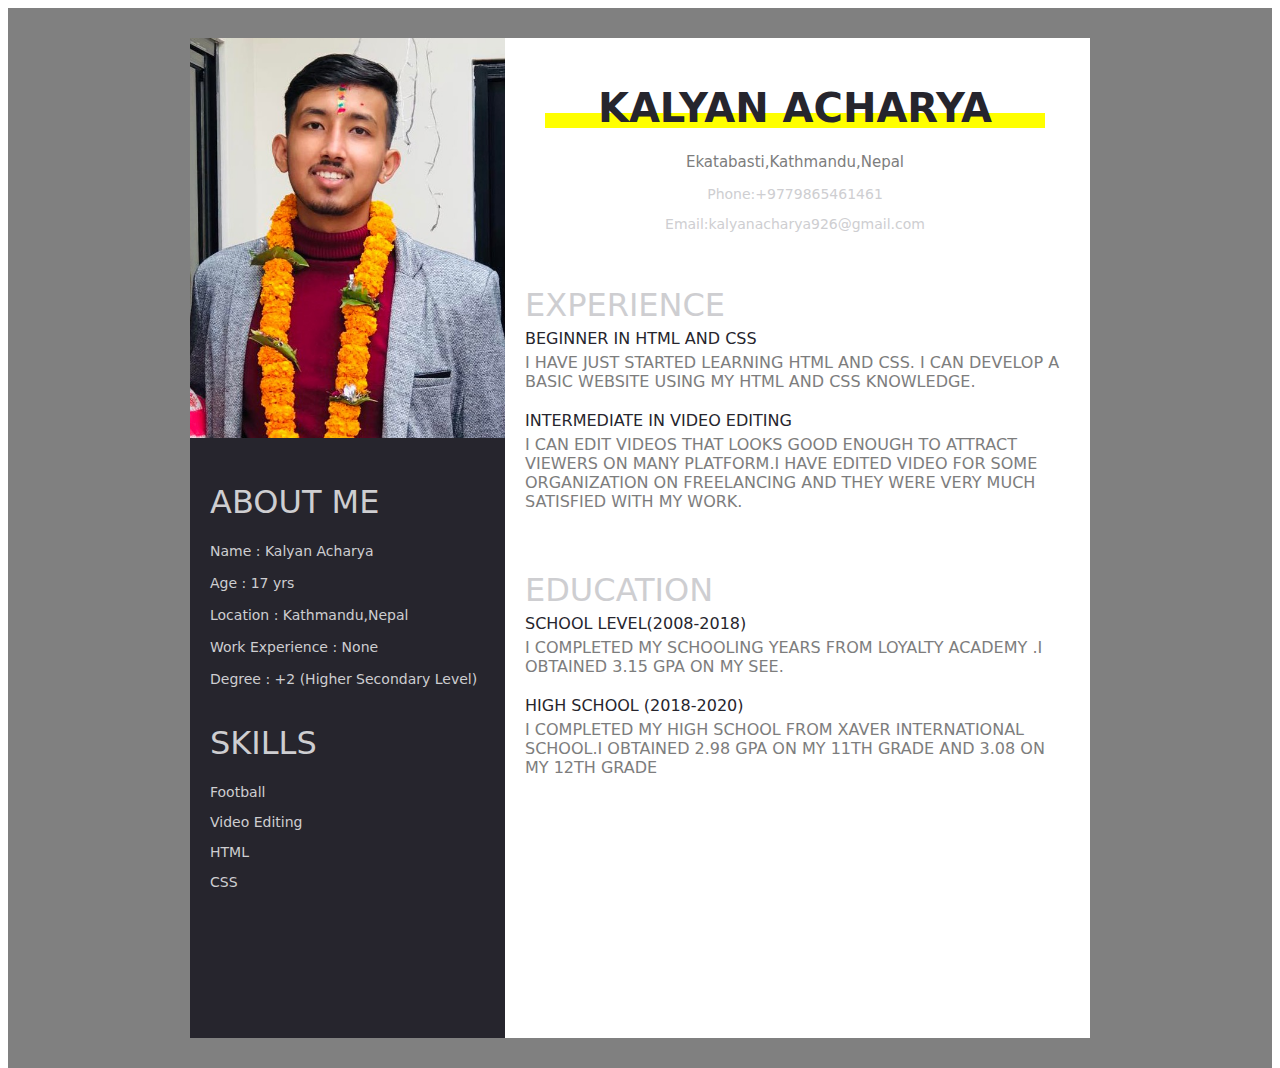
==== CV.html @ 1725e977 "new" ====
<!DOCTYPE HTML>
<html class="CV-bg">
<head>
<title>CV</title>
<link rel="stylesheet" href="style.css">
</head>

<body>
<div class="box-outer">
<div class="cv-box">
<div class="box-1">
<img src="kal.jpg" class="profile">
<div class="content">
<h1><b>About Me</b></h1>
<p>
Name            :     Kalyan Acharya
<br></br>
Age              :       17 yrs
<br></br>
Location         : Kathmandu,Nepal
<br></br>
Work Experience : None
<br></br>
Degree                  : +2 (Higher Secondary Level)     
<br></br>
</p>

<h1>Skills</h1>
<p>Football</p>
<p>Video Editing</p>
<p>HTML</p>
<p>CSS</p>
</div>
</div>
<div class="box-2">
<div class="intro">
<h1>Kalyan Acharya</h1>
<hr class="hr"/>
<div class="clearfix"></div>
<p class="intro-p">Ekatabasti,Kathmandu,Nepal</p>
<p>Phone:+9779865461461</p>
<p>Email:kalyanacharya926@gmail.com</p>
</div>
<div class="content-2">
<h1 class="head">Experience</h1>
<p class="para-1">Beginner in HTML and CSS</p>
<p class="para-2">I have just started learning HTML and CSS. I can develop a basic website using my html and css knowledge.</p>
<p class="para-1">Intermediate in Video Editing</p>
<p class="para-2">I can edit videos that looks good enough to attract viewers on many platform.I have edited video for some organization on freelancing and they were very much satisfied with my work.</p>
</div>
<div class="content-2">
<h1 class="head">Education</h1>
<p class="para-1">School level(2008-2018)</p>
<p class="para-2">I completed my schooling years from Loyalty Academy .I obtained 3.15 gpa on my SEE.</p>
<p class="para-1">High School (2018-2020)</p>
<p class="para-2">I completed my High school from Xaver International School.I obtained 2.98 Gpa on my 11th grade and 3.08 on my 12th grade</p>
</div>
</html>
---- style.css ----
body{
	background-color:Grey;
}
.new{
	background-color:pink;
	text-align:center;
	font-family: 'Lobster',cursive;
	text-shadow:2px 2px black;
	margin:20px;
	color:white;
	Padding:30px;
	font-size:40px;
}
.middle{
	background-color:Grey;
	margin:20px;
	text-align:center;
	font-weight:lighter;
	color:white;
}
.hi{
	background-color:Grey;
	font-size:20px;
	margin:30px;
	background:linear-gradient(Black,grey);
	color:white;
}
.foot{
	background-color:grey;
    margin:50px;
	font-weight:lighter;
	text-align:center;
	background:linear-gradient(to bottom ,white);
	text-shadow:1px 1px grey;
	padding:10px,5px,10px,5px;
	font-family: 'Lobster',cursive;
}
.hi1{
	background-color:Red;
}
.second-bg{
	background-color:Grey;

}

.container {
    display: grid;
    grid-template-columns: 500px auto auto auto;
    grid-template-rows: 100px 200px 200px 30px ;
    grid-gap:10px;
    padding: 20px;  
    text-align:left;
}
.header {
    grid-column-start: 1;
    grid-column-end:  25;
    grid-row-start: 1;
    grid-row-end: 1;
	Margin:auto 200px auto 200px;
	background:linear-gradient(pink,grey);
	text-align: center;

}

.item1 {
    grid-column-start: 1;
    grid-column-end: 1;
    grid-row-start: 2;
    grid-row-end:7;  	
    text-align:center;
    background:linear-gradient(pink,grey);
	
}

.item2 {
    grid-column-start: 2;
	grid-column-end:20;
    grid-row-start: 2; 
    grid-row-end: 7; 
    text-align:center;
	width:800px;
	height:500px;
	background:linear-gradient(white,grey);
}
.me{
	text-align:left;
	padding-left:10px;
}
.img{
	position:center-top;
	padding-left:400px;
}
.img2{
	position:absolute;
    top:200px;
	right:100px;
	padding-right:300px;
}

.CV-bg{
	margin:0px;
	padding:0px;
	background-color:white;
	height:150px;
	
}
.clearfix{
	clear:both;
}
.cv-box{
	width:900px;
	height:1000px;
	margin:0 auto;
	background-color:white;
}
.box-outer{
	padding:30px;
}
.box-1{
	background-color:#26252d;
	width:35%;
	float:left;
	height:1000px;
}
.box-2{
	width:60%;
	float:left;
	padding:20px;
}
.profile{
	width:100%;
	height:40%;
}
.content{
	padding:20px;
}
h1{
	color:#ceced1;
	font-family:system-ui;
	font-weight:300;
	text-transform: uppercase;
}
p{
	color:#ceced1;
	Font-family:system-ui;
	font-weight:300;
	font-size:14px;
}
.intro{
	text-align:center;
}
.intro h1{
	font-size:40px;
	font-weight:bold;
	color:#26252d;
}
.hr{
	height:15px;
	border:none;
	background-color:yellow;
	margin:-45px 20px;
}
.intro-p{
	color:#7d7d7d;
	font-family:system-ui;
	font-weight:300;
	font-size:15px;
	margin-top:13%;
}
.content-2{
	padding-top:40px;
}
.head{
	color:#2652d;
    font-family:system-ui;
	font-weight:400;
	text-transform:uppercase;
	margin:0px;
}
.para-1{
	font-size:16px;
	text-transform:uppercase;
	color:#26252d;
	font-weight:400;
	margin:5px 0px;
	margin-top;10px;
}
.para-2{
	font-size:16px;
	text-transform:uppercase;
	color:#7d7d7d;
	font-weight:400;
	margin-bottom:20px;
	margin-top:0px;
}
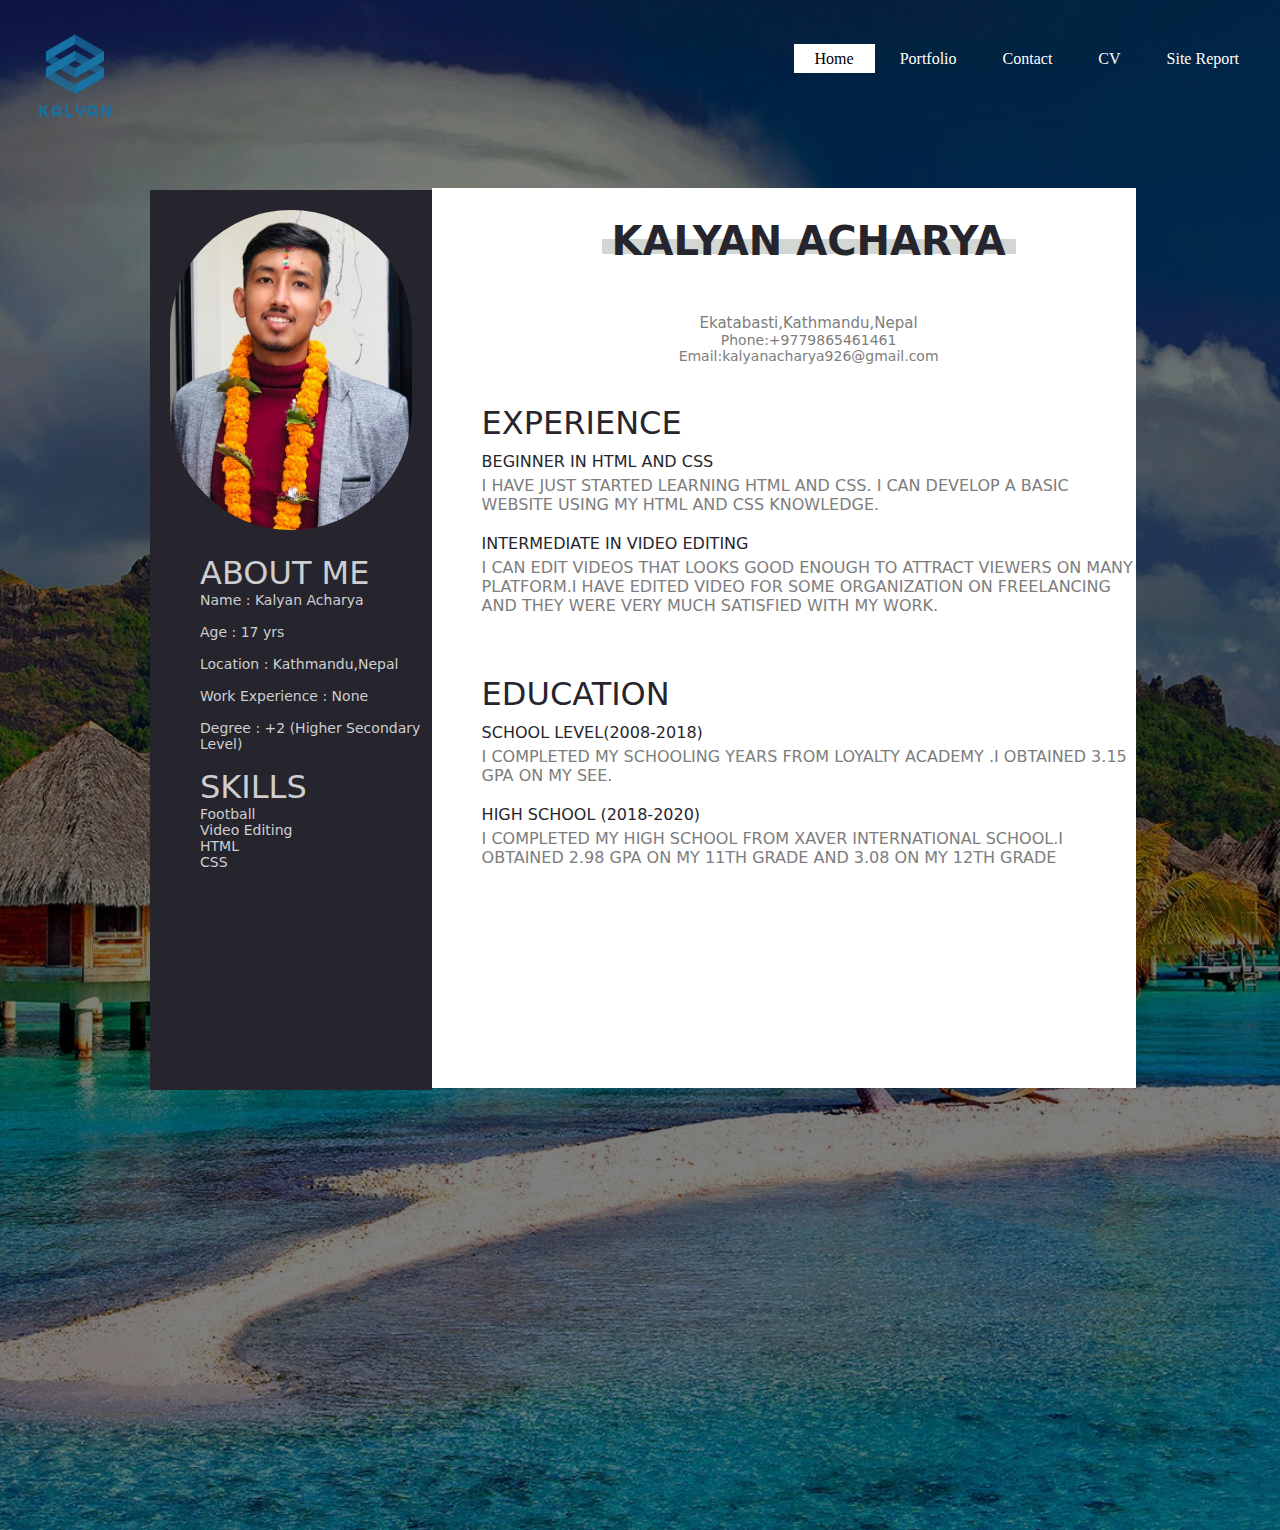
==== commit 266fc126: "push" ====
--- a/CV.html
+++ b/CV.html
@@ -1,11 +1,24 @@
 <!DOCTYPE HTML>
-<html class="CV-bg">
+<html>
 <head>
 <title>CV</title>
 <link rel="stylesheet" href="style.css">
 </head>
-
 <body>
+<header>
+<div class="main">
+<div class="logo">
+ <a href="file:///D:/Assignment/Assignment/index.html"><img src="LO.png" alt="Logo of my page"></a>
+ </div>
+<ul>
+<li class="active"><a href="file:///D:/Assignment/Assignment/index.html">Home</a></li>
+<li><a href="file:///D:/Assignment/Assignment/portfolio.html">Portfolio</a></li>
+<li><a href="file:///D:/Assignment/Assignment/form.html">Contact</a></li>
+<li><a href="file:///D:/Assignment/Assignment/CV.html">CV</a></li>
+<li><a href="#">Site Report</a></li>
+</ul>
+</div>
+</header>
 <div class="box-outer">
 <div class="cv-box">
 <div class="box-1">
@@ -38,8 +51,8 @@
 <hr class="hr"/>
 <div class="clearfix"></div>
 <p class="intro-p">Ekatabasti,Kathmandu,Nepal</p>
-<p>Phone:+9779865461461</p>
-<p>Email:kalyanacharya926@gmail.com</p>
+<p class="helll">Phone:+9779865461461</p>
+<p class="helll">Email:kalyanacharya926@gmail.com</p>
 </div>
 <div class="content-2">
 <h1 class="head">Experience</h1>
--- a/style.css
+++ b/style.css
@@ -1,46 +1,69 @@
+*{
+	margin:0;
+	padding:0;
+	box-sizing: border-box;
+}
 body{
-	background-color:Grey;
-}
-.new{
-	background-color:pink;
-	text-align:center;
-	font-family: 'Lobster',cursive;
-	text-shadow:2px 2px black;
-	margin:20px;
+	background-image:linear-gradient(rgba(0,0,0,0.5),rgba(0,0,0,0.5)),url(Bga.jpg);
+	background-repeat:no-repeat;
+	height:170vh;
+	background-size:cover;
+	background-position:center;
+}
+ul{
+	float:right;
+	list-style-type:none;
+	margin-top:15px;
+	padding:20px;
+}
+ul li{
+	display:inline-block;
+	margin-top:15px;
+}
+ul li a{
+	text-decoration:none;
+	color:#fff;
+	padding:5px 20px;
+	border:1px solid transparent;
+}
+ul li a:hover{
+	background-color:#fff;
+	color:#000;
+	transition:0.6s ease;
+}
+ul li.active a{
+	background-color:#fff;
+	color:#000;
+}
+.logo img{
+	float:left;
+	width:150px;
+	height:auto;	
+}
+.main{
+	max-width:1350px;
+	margin:auto;
+}
+.title h1 {
 	color:white;
-	Padding:30px;
-	font-size:40px;
+	Font-size:40px;
+	font-weight:bold;
+	margin-top:40px;
 }
 .middle{
-	background-color:Grey;
-	margin:20px;
-	text-align:center;
-	font-weight:lighter;
+     position:absolute;
+     top:50%;
+     left:50%;
+     transform:translate(-50%,-50%);
+}	 
+.title1{
+	position:absolute;
+	top:50%;
+     left:50%;
+     transform:translate(-50%,300%);
+}
+.title1 h3{
 	color:white;
-}
-.hi{
-	background-color:Grey;
-	font-size:20px;
-	margin:30px;
-	background:linear-gradient(Black,grey);
-	color:white;
-}
-.foot{
-	background-color:grey;
-    margin:50px;
-	font-weight:lighter;
-	text-align:center;
-	background:linear-gradient(to bottom ,white);
-	text-shadow:1px 1px grey;
-	padding:10px,5px,10px,5px;
-	font-family: 'Lobster',cursive;
-}
-.hi1{
-	background-color:Red;
-}
-.second-bg{
-	background-color:Grey;
-
 }
 
 .container {
@@ -87,52 +110,99 @@
 	padding-left:10px;
 }
 .img{
-	position:center-top;
+	position:relative;
 	padding-left:400px;
+	padding-top:50px;
 }
 .img2{
-	position:absolute;
+	position:static;
     top:200px;
 	right:100px;
 	padding-right:300px;
 }
-
-.CV-bg{
-	margin:0px;
-	padding:0px;
-	background-color:white;
-	height:150px;
-	
-}
-.clearfix{
-	clear:both;
-}
-.cv-box{
-	width:900px;
-	height:1000px;
-	margin:0 auto;
-	background-color:white;
-}
-.box-outer{
-	padding:30px;
-}
+.contact-form{
+  margin-top:120px;
+  width: 85%;
+  max-width: 600px;
+  background: #f1f1f1;
+  position: absolute;
+  top: 50%;
+  left: 50%;
+  transform: translate(-50%,-50%);
+  padding: 30px 40px;
+  box-sizing: border-box;
+  border-radius: 8px;
+  text-align: center;
+  box-shadow: 0 0 20px #000000b3;
+}
+.contact-form h1{
+  margin-top: 0;
+  font-weight: 200;
+}
+.txtb{
+  border:1px solid grey;
+  margin: 8px 0;
+  padding: 12px 18px;
+  border-radius: 8px;
+}
+.txtb label{
+  display: block;
+  text-align: left;
+  color: #333;
+  text-transform: uppercase;
+  font-size: 14px;
+}
+.txtb input,.txtb textarea{
+  width: 100%;
+  border: none;
+  background: none;
+  outline: none;
+  font-size: 18px;
+  margin-top: 6px;
+}
+.btn{
+  display: inline-block;
+  background: #9b59b6;
+  padding: 14px 0;
+  color: white;
+  text-transform: uppercase;
+  margin-top: 8px;
+  width: 100%;
+}
+
 .box-1{
 	background-color:#26252d;
-	width:35%;
+	width:22%;
 	float:left;
-	height:1000px;
-}
+	height:900px;
+	margin-top:190px;
+	
+
+}
+.box-1 img{
+	padding:20px;
+	border-radius:200px;
+}
+	
 .box-2{
-	width:60%;
+	width:55%;
 	float:left;
-	padding:20px;
+	padding-left:50px;
+	margin-top:100px;
+	background-color:white;
+	height:900px;
+	
+}
+.intro h1{
+	padding-top:30px;
 }
 .profile{
 	width:100%;
 	height:40%;
 }
 .content{
-	padding:20px;
+	padding-left:50px;
+
 }
 h1{
 	color:#ceced1;
@@ -157,8 +227,10 @@
 .hr{
 	height:15px;
 	border:none;
-	background-color:yellow;
-	margin:-45px 20px;
+	background-color:rgb(210, 215, 211);
+	margin:-25px 120px;
+	
+	
 }
 .intro-p{
 	color:#7d7d7d;
@@ -167,11 +239,14 @@
 	font-size:15px;
 	margin-top:13%;
 }
+.helll{
+	color:#7d7d7d;
+}
 .content-2{
 	padding-top:40px;
 }
 .head{
-	color:#2652d;
+	color:#26252d;
     font-family:system-ui;
 	font-weight:400;
 	text-transform:uppercase;
@@ -183,7 +258,7 @@
 	color:#26252d;
 	font-weight:400;
 	margin:5px 0px;
-	margin-top;10px;
+	margin-top:10px;
 }
 .para-2{
 	font-size:16px;
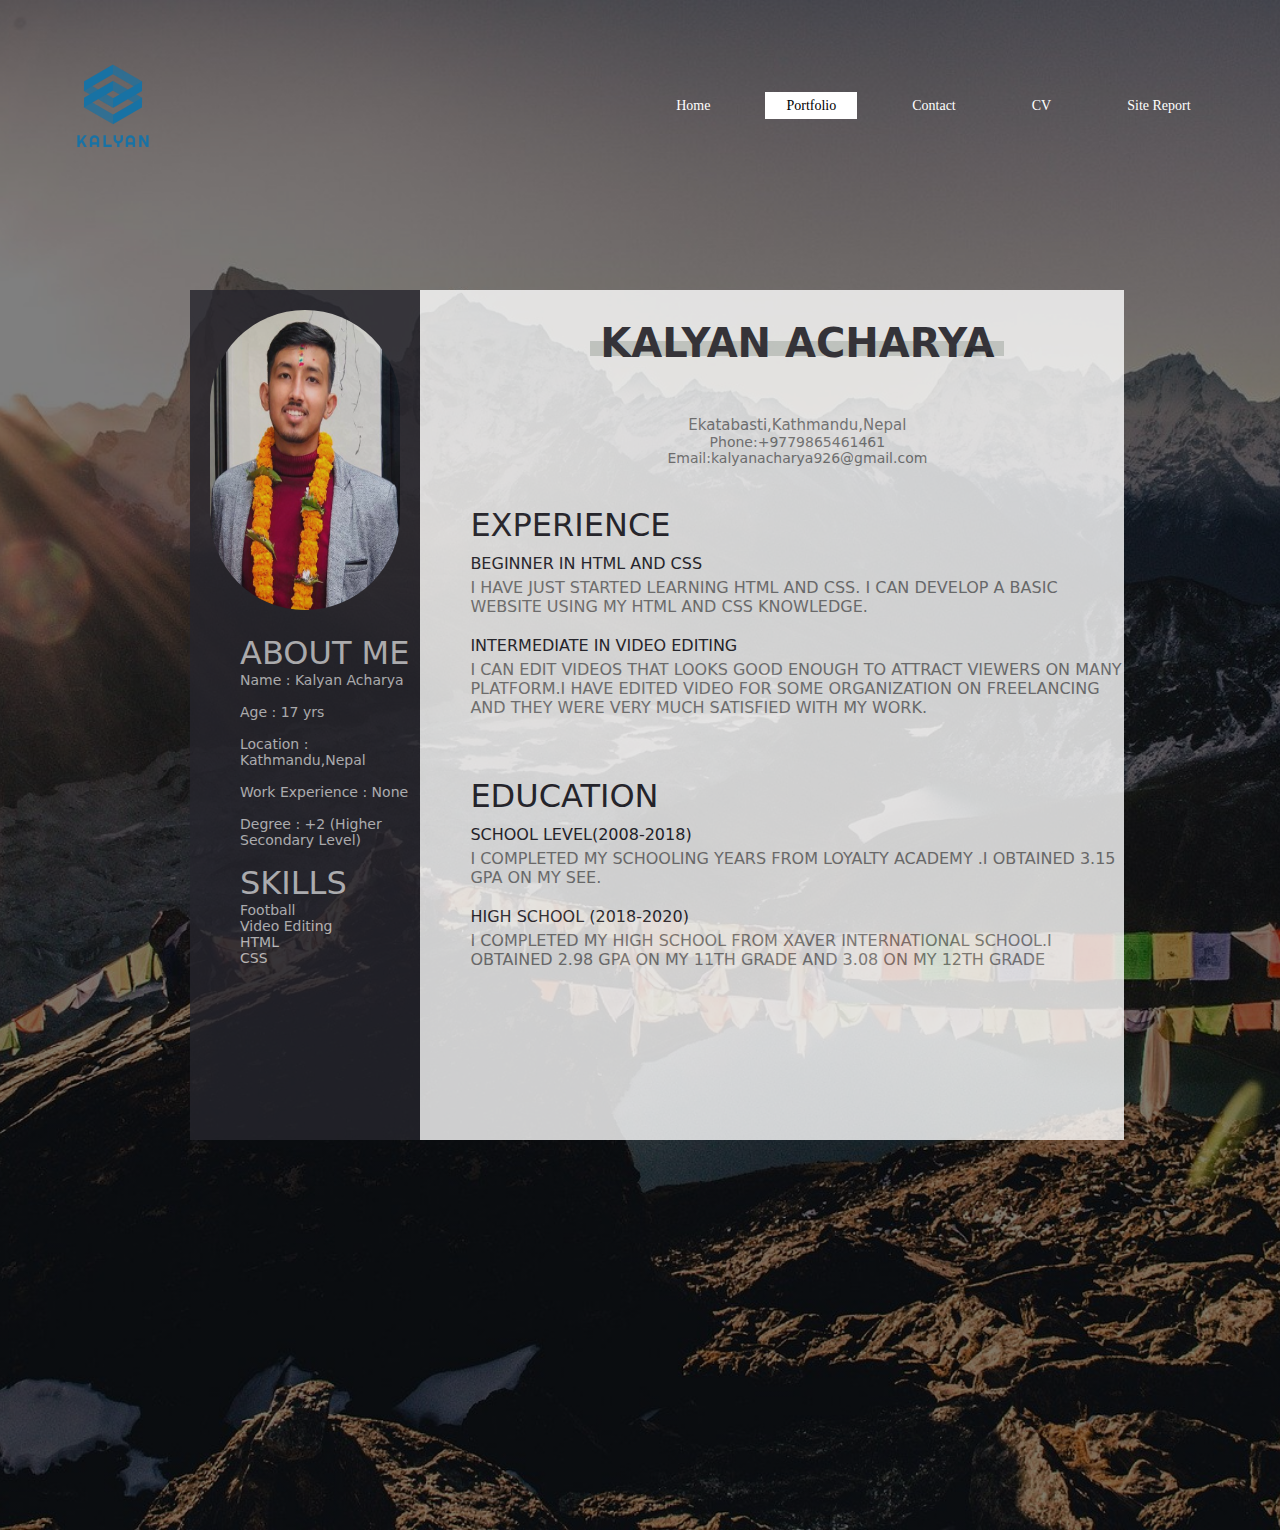
==== commit 6716218a: "push" ====
--- a/CV.html
+++ b/CV.html
@@ -5,20 +5,20 @@
 <link rel="stylesheet" href="style.css">
 </head>
 <body>
-<header>
 <div class="main">
-<div class="logo">
- <a href="file:///D:/Assignment/Assignment/index.html"><img src="LO.png" alt="Logo of my page"></a>
- </div>
+<div class="navbar">
+<img src="LO.png" alt="Logo of my page" class="logo">
+<nav>
 <ul>
-<li class="active"><a href="file:///D:/Assignment/Assignment/index.html">Home</a></li>
-<li><a href="file:///D:/Assignment/Assignment/portfolio.html">Portfolio</a></li>
-<li><a href="file:///D:/Assignment/Assignment/form.html">Contact</a></li>
-<li><a href="file:///D:/Assignment/Assignment/CV.html">CV</a></li>
+<li><a href="index.html">Home</a></li>
+<li class="active"><a href="portfolio.html">Portfolio</a></li>
+<li><a href="form.html">Contact</a></li>
+<li><a href="CV.html">CV</a></li>
 <li><a href="#">Site Report</a></li>
 </ul>
+</nav>
 </div>
-</header>
+</div>
 <div class="box-outer">
 <div class="cv-box">
 <div class="box-1">
--- a/style.css
+++ b/style.css
@@ -4,46 +4,65 @@
 	box-sizing: border-box;
 }
 body{
-	background-image:linear-gradient(rgba(0,0,0,0.5),rgba(0,0,0,0.5)),url(Bga.jpg);
+	background-image:linear-gradient(rgba(0,0,0,0.5),rgba(0,0,0,0.5)),url(bg1.jpg);
 	background-repeat:no-repeat;
 	height:170vh;
 	background-size:cover;
 	background-position:center;
 }
-ul{
-	float:right;
-	list-style-type:none;
-	margin-top:15px;
-	padding:20px;
-}
-ul li{
-	display:inline-block;
-	margin-top:15px;
-}
-ul li a{
-	text-decoration:none;
-	color:#fff;
+
+
+.main{
+	width: 100%;
+
+    padding-left: 3%;
+    padding-right: 3%;
+    box-sizing: border-box;
+    overflow: hidden;
+}
+
+.navbar {
+	width: 100%;
+    display: flex;
+    align-items: center;
+}
+
+.logo {
+    width: 150px;
+    cursor: pointer;
+    margin: 30px 0px;
+}
+
+nav {
+    flex: 1;
+    text-align: right;
+}
+
+nav ul li {
+    list-style: none;
+    display: inline-block;
+    margin-right: 30px  ;
+}
+
+nav ul li a {
+    text-decoration: none;
+    color: #fff;
+    font-size: 14px;
 	padding:5px 20px;
 	border:1px solid transparent;
 }
-ul li a:hover{
-	background-color:#fff;
+
+nav ul li a:hover {
+    background-color:#fff;
 	color:#000;
 	transition:0.6s ease;
 }
+
 ul li.active a{
 	background-color:#fff;
 	color:#000;
 }
-.logo img{
-	float:left;
-	width:150px;
-	height:auto;	
-}
-.main{
-	max-width:1350px;
-	margin:auto;
-}
+
 .title h1 {
 	color:white;
 	Font-size:40px;
@@ -74,54 +93,39 @@
     padding: 20px;  
     text-align:left;
 }
-.header {
-    grid-column-start: 1;
-    grid-column-end:  25;
-    grid-row-start: 1;
-    grid-row-end: 1;
-	Margin:auto 200px auto 200px;
-	background:linear-gradient(pink,grey);
-	text-align: center;
-
-}
-
-.item1 {
-    grid-column-start: 1;
-    grid-column-end: 1;
-    grid-row-start: 2;
-    grid-row-end:7;  	
-    text-align:center;
-    background:linear-gradient(pink,grey);
-	
-}
-
-.item2 {
-    grid-column-start: 2;
-	grid-column-end:20;
-    grid-row-start: 2; 
-    grid-row-end: 7; 
-    text-align:center;
-	width:800px;
-	height:500px;
-	background:linear-gradient(white,grey);
-}
-.me{
-	text-align:left;
-	padding-left:10px;
-}
-.img{
-	position:relative;
-	padding-left:400px;
-	padding-top:50px;
-}
-.img2{
-	position:static;
-    top:200px;
-	right:100px;
-	padding-right:300px;
+
+.portfoliobox {
+    width: 76%;
+    height: 600px;
+    
+    background-color: #e4f1fe;
+    margin-top: 50px;
+    margin-left: 15%;
+	opacity: 90%;
+}
+
+.portfoliobox h2 {
+	padding: 20px;
+    text-align: center;
+    color: black;
+}
+
+
+.column {
+    box-sizing: border-box;
+    float: left;
+    width: 50%;
+	padding-top: 20px;
+    padding-left: 36px;
+}
+
+.column::after {
+    content:"";
+    clear: both;
+    display: table;
 }
 .contact-form{
-  margin-top:120px;
+  margin-top:180px;
   width: 85%;
   max-width: 600px;
   background: #f1f1f1;
@@ -172,10 +176,12 @@
 
 .box-1{
 	background-color:#26252d;
-	width:22%;
+	width:18%;
 	float:left;
-	height:900px;
-	margin-top:190px;
+	height:850px;
+	margin-top:80px;
+	margin-left: 190px;
+	opacity: 0.8;
 	
 
 }
@@ -188,9 +194,10 @@
 	width:55%;
 	float:left;
 	padding-left:50px;
-	margin-top:100px;
+	margin-top:80px;
 	background-color:white;
-	height:900px;
+	height:850px;
+	opacity: 0.8;
 	
 }
 .intro h1{
